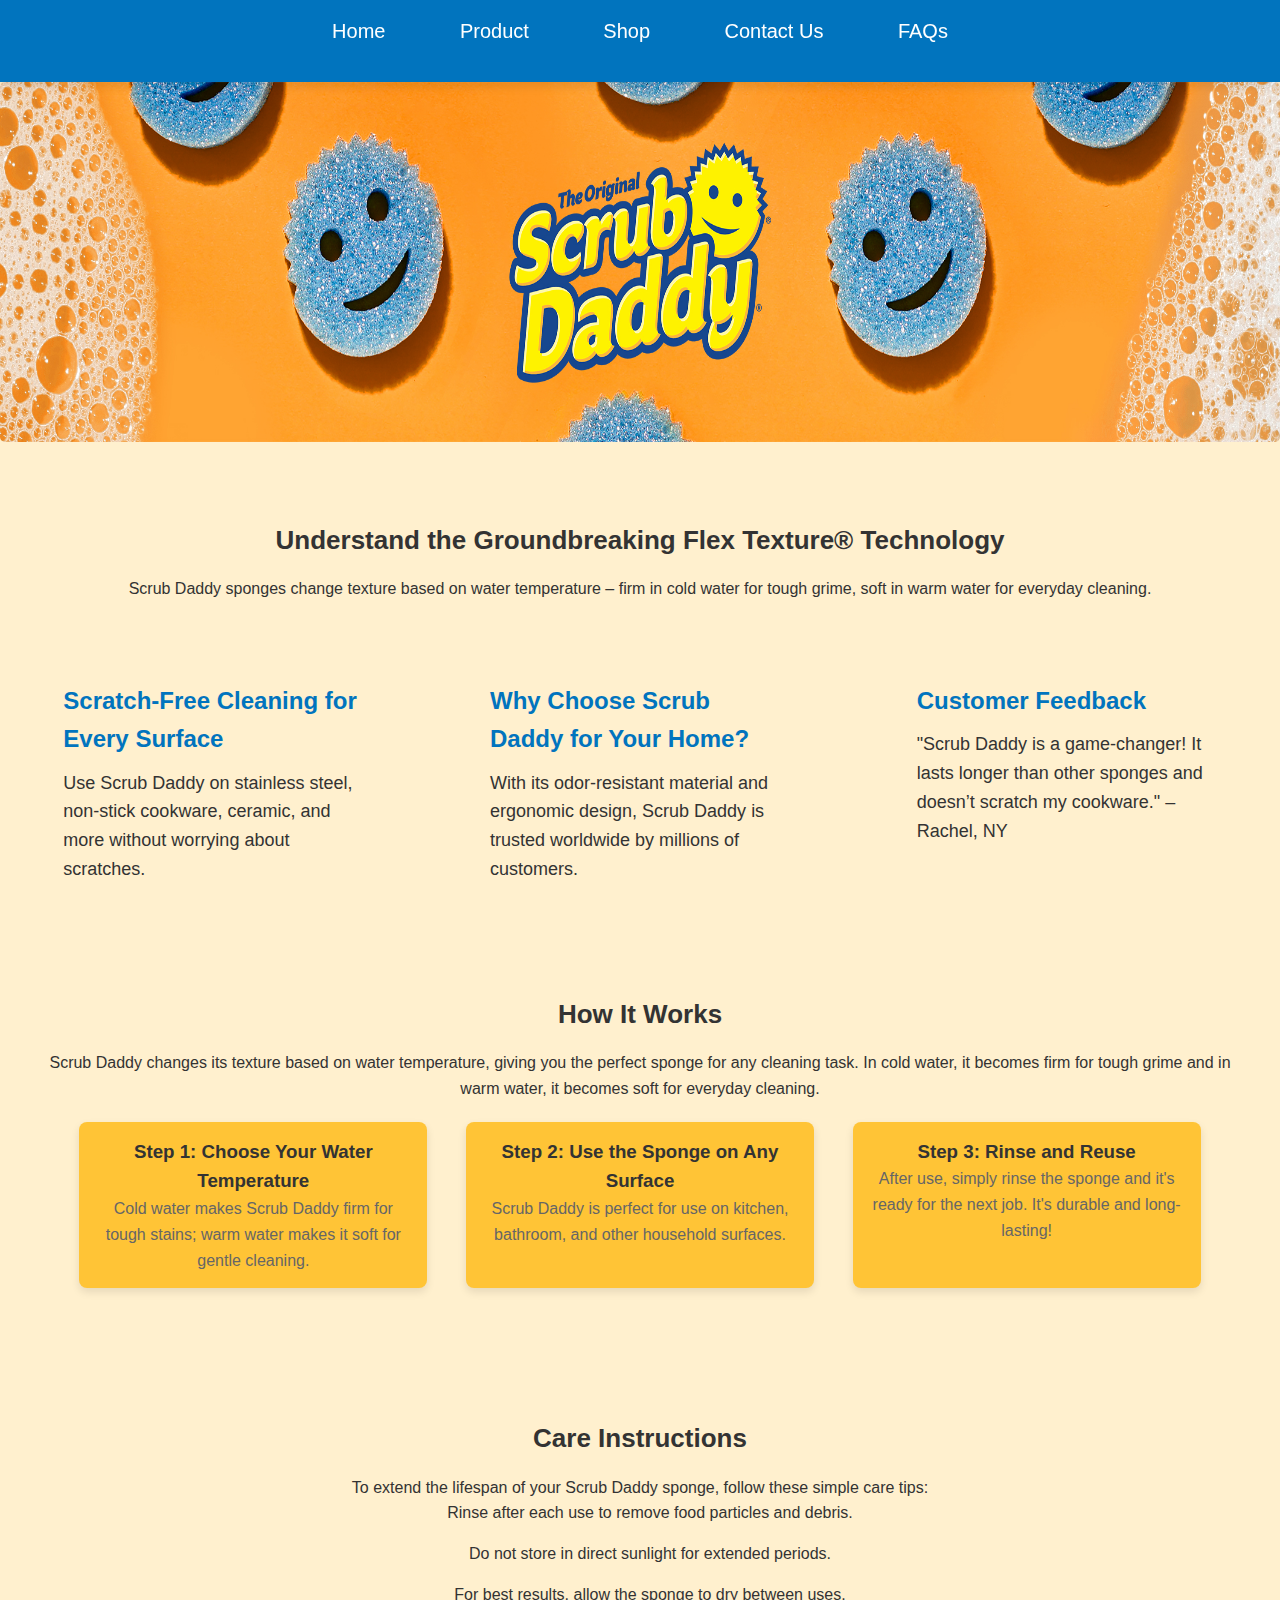
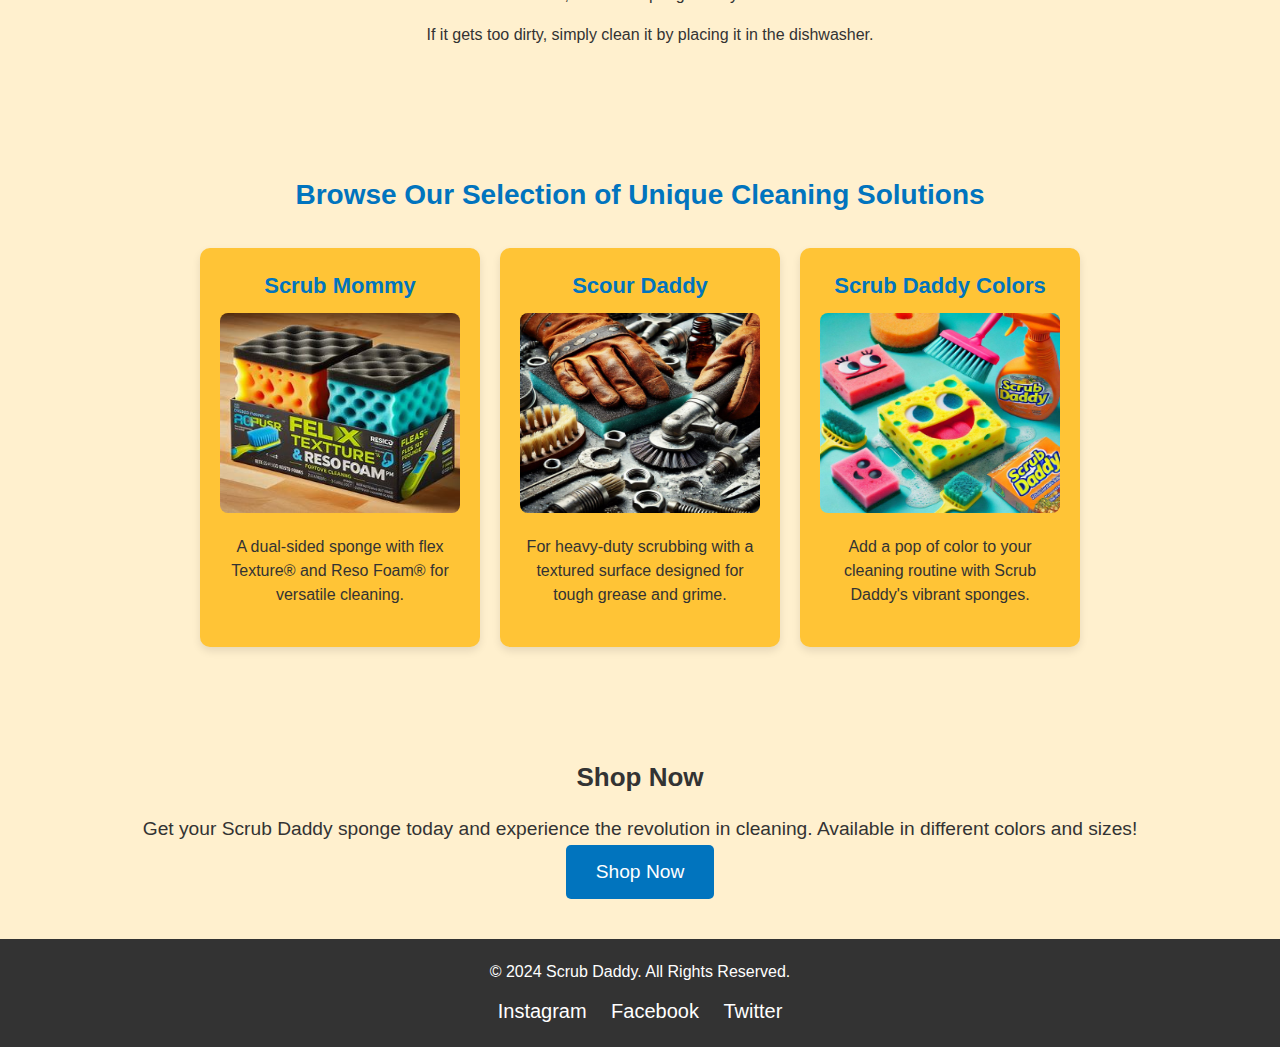
==== index.html @ 0e479552 "Add files via upload" ====
<!DOCTYPE html>
<html lang="en">

<head>
    <meta charset="UTF-8">
    <meta name="viewport" content="width=device-width, initial-scale=1.0">
    <meta name="description"
        content="Introducing Scrub Daddy, the multi-purpose sponge with revolutionary flex Texture® technology for scratch-free cleaning. Perfect for all surfaces, from kitchens to bathrooms. Join millions who trust Scrub Daddy for effective, durable cleaning.">
    <meta name="keywords"
        content="Scrub Daddy, Cleaning Sponge, Flex Texture, Scratch-Free, Multi-Purpose Sponge, Kitchen Cleaning, Bathroom Cleaning">
    <meta name="author" content="Scrub Daddy">
    <title>Scrub Daddy - Transform Your Cleaning Experience</title>
    <link rel="stylesheet" href="style.css">
</head>

<body>

    <!-- Navigation Bar -->
    <nav>

        <ul>
            <li><a href="index.html">Home</a></li>
            <li><a href="product.html">Product</a></li>
            <li><a href="shop.html">Shop</a></li>
            <li><a href="contact.html">Contact Us</a></li>
            <li><a href="faq.html">FAQs</a></li>
        </ul>
    </nav>

    <!-- Hero Section -->
    <section id="home" class="hero">
        <img src="images/Scrub Daddy sponge for cleaning.jpg" alt="Scrub Daddy sponge for cleaning">
    </section>

    <!-- Content Section -->
    <section id="product" class="product-section">
        <h2>Understand the Groundbreaking Flex Texture® Technology</h2>
        <p>Scrub Daddy sponges change texture based on water temperature – firm in cold water for tough grime, soft in
            warm water for everyday cleaning.</p>
    </section>

    <section class="features">
        <div class="feature">
            <h3>Scratch-Free Cleaning for Every Surface</h3>
            <p>Use Scrub Daddy on stainless steel, non-stick cookware, ceramic, and more without worrying about
                scratches.</p>
        </div>
        <div class="feature">
            <h3>Why Choose Scrub Daddy for Your Home?</h3>
            <p>With its odor-resistant material and ergonomic design, Scrub Daddy is trusted worldwide by millions of
                customers.</p>
        </div>
        <div class="feature">
            <h3>Customer Feedback</h3>
            <p>"Scrub Daddy is a game-changer! It lasts longer than other sponges and doesn’t scratch my cookware." –
                Rachel, NY</p>
        </div>
    </section>





    <!-- How It Works Section -->
    <section id="how-it-works" class="how-it-works-section">
        <h2>How It Works</h2>
        <p>Scrub Daddy changes its texture based on water temperature, giving you the perfect sponge for any cleaning
            task. In cold water, it becomes firm for tough grime and in warm water, it becomes soft for everyday
            cleaning.</p>
        <div class="how-it-works-steps">
            <div class="step">
                <h3>Step 1: Choose Your Water Temperature</h3>
                <p>Cold water makes Scrub Daddy firm for tough stains; warm water makes it soft for gentle cleaning.</p>
            </div>
            <div class="step">
                <h3>Step 2: Use the Sponge on Any Surface</h3>
                <p>Scrub Daddy is perfect for use on kitchen, bathroom, and other household surfaces.</p>
            </div>
            <div class="step">
                <h3>Step 3: Rinse and Reuse</h3>
                <p>After use, simply rinse the sponge and it's ready for the next job. It's durable and long-lasting!
                </p>
            </div>
        </div>
    </section>

    <!-- Care Instructions Section -->
    <section id="care-instructions" class="care-instructions-section">
        <h2>Care Instructions</h2>
        <p>To extend the lifespan of your Scrub Daddy sponge, follow these simple care tips:</p>
        <ul>
            <li>Rinse after each use to remove food particles and debris.</li>
            <li>Do not store in direct sunlight for extended periods.</li>
            <li>For best results, allow the sponge to dry between uses.</li>
            <li>If it gets too dirty, simply clean it by placing it in the dishwasher.</li>
        </ul>
    </section>

    <!-- Shop Section -->
    <section id="shop" class="shop-section">
        <h2>Browse Our Selection of Unique Cleaning Solutions</h2>
        <div class="product-list">
            <div class="product-item">
                <h3>Scrub Mommy</h3>
                <img src="images/scrub-mommy-image.jpg" alt="Scrub Mommy sponge, dual-sided with flex Texture®"
                    class="product-image">
                <p>A dual-sided sponge with flex Texture® and Reso Foam® for versatile cleaning.</p>
            </div>
            <div class="product-item">
                <h3>Scour Daddy</h3>
                <img src="images/scour-daddy-image.jpg" alt="Scour Daddy sponge designed for heavy-duty cleaning"
                    class="product-image">
                <p>For heavy-duty scrubbing with a textured surface designed for tough grease and grime.</p>
            </div>
            <div class="product-item">
                <h3>Scrub Daddy Colors</h3>
                <img src="images/scrub-daddy-colors-image.jpg" alt="Scrub Daddy sponges in different colors"
                    class="product-image">
                <p>Add a pop of color to your cleaning routine with Scrub Daddy's vibrant sponges.</p>
            </div>
        </div>
    </section>
    <!-- Shop Now Section -->
    <section id="shop-now" class="shop-now-section">
        <h2>Shop Now</h2>
        <p>Get your Scrub Daddy sponge today and experience the revolution in cleaning. Available in different colors
            and sizes!</p>
        <a href="shop.html" class="cta-button">Shop Now</a>
    </section>


    <!-- Footer -->
    <footer>
        <p>&copy; 2024 Scrub Daddy. All Rights Reserved.</p>
        <div class="social-links">
            <a href="https://www.instagram.com" target="_blank">Instagram</a>
            <a href="https://www.facebook.com" target="_blank">Facebook</a>
            <a href="https://www.twitter.com" target="_blank">Twitter</a>
        </div>
    </footer>

</body>

</html>
---- style.css ----
* {
    margin: 0;
    padding: 0;
    box-sizing: border-box;
}

body {
    font-family: 'Segoe UI', Tahoma, Geneva, Verdana, sans-serif;
    line-height: 1.6;
    color: #333;
    background-color: #FFF0CE;
    padding: 0;
    margin: 0;

}

nav {
    background-color: #0174BE;
    padding: 15px;
    box-shadow: 0 4px 10px rgba(0, 0, 0, 0.1);
    position: sticky;
    top: 0;
    z-index: 100;
}

nav ul {
    list-style-type: none;
    text-align: center;
    margin-bottom: 20px;
}

nav ul li {
    display: inline-block;
    margin: 0 20px;
    position: relative;
}

nav ul li a {
    color: white;
    text-decoration: none;
    font-size: 20px;
    padding: 8px 15px;
    border-radius: 5px;
    transition: all 0.3s ease;
}

nav ul li a:hover,
nav ul li a:focus {
    background-color: #014f7c;
    transform: translateY(-3px);
    box-shadow: 0 5px 15px rgba(0, 0, 0, 0.1);
}


.hero {

    text-align: center;

}

.hero img {
    width: 100%;
    height: 40vh;
    border-radius: 5px;

}

.hero-content {
    position: absolute;
    /* top: 30%; */
    left: 50%;
    transform: translateX(-50%);
    color: white;
    /* margin-top: 100px; */

}

.hero h1 {
    font-size: 48px;
    margin-bottom: 20px;
}

.hero p {
    font-size: 20px;
    margin-bottom: 20px;
}

.btn-primary {
    background-color: #0174BE;
    color: white;
    padding: 10px 20px;
    text-decoration: none;
    font-size: 18px;
    border-radius: 5px;
    transition: background-color 0.3s ease;
}

.btn-primary:hover {
    background-color: #014f7c;
}

.product-section {
    text-align: center;
    padding: 40px 20px;
}

.features {
    display: flex;
    justify-content: space-around;
    margin: 40px 0;
}

.feature {
    max-width: 300px;
}

.feature h3 {
    font-size: 24px;
    color: #0174BE;
}

.feature p {
    font-size: 18px;
    margin-top: 10px;
}

.shop-section {
    background-color: #FFF0CE;
    text-align: center;
    padding: 40px 20px;
}

.product-list {
    display: flex;
    justify-content: space-around;
    margin-top: 30px;
}

.product-item {
    max-width: 300px;
    padding: 20px;
    background-color: #FFC436;
    border-radius: 10px;
    box-shadow: 0 0 10px rgba(0, 0, 0, 0.1);
    text-align: center;
    transition: transform 0.3s ease, box-shadow 0.3s ease;
}

.product-item:hover {
    transform: translateY(-5px);
    box-shadow: 0 10px 20px rgba(0, 0, 0, 0.1);
}

.product-item h3 {
    color: #0174BE;
    font-size: 24px;
    margin-bottom: 15px;
}

.product-item p {
    font-size: 18px;
}

.how-it-works-section {
    padding: 40px;
    background-color: #FFF0CE;
    text-align: center;
}

.how-it-works-steps {
    display: flex;
    justify-content: space-around;
    padding: 20px;
    background-color: #FFF0CE;
}

.step {
    width: 30%;
    padding: 15px;
    background-color: #FFC436;
    border-radius: 8px;
    box-shadow: 0 4px 8px rgba(0, 0, 0, 0.1);
    text-align: center;
}

.step h3 {
    color: #333;
}

.step p {
    color: #666;
}

.shop-now-section {
    padding: 40px;
    background-color: #FFF0CE;
    text-align: center;
}

.shop-now-section p {
    font-size: 1.2em;
    color: #333;
}

.cta-button {
    display: inline-block;
    padding: 12px 30px;
    background-color: #0174BE;
    color: white;
    text-decoration: none;
    border-radius: 5px;
    font-size: 1.2em;
}

.cta-button:hover {
    background-color: #014f7c;
}

.care-instructions-section {
    padding: 40px;
    background-color: #FFF0CE;
    text-align: center;
}

.care-instructions-section ul {
    list-style-type: none;
    padding-left: 20px;
    text-align: center;
}

.product-image {
    width: 100%;
    height: auto;
    max-height: 250px;
    margin-bottom: 15px;
    border-radius: 8px;
}

.shop-section h1,
.shop-section h2 {
    font-size: 32px;
    color: #0174BE;
    margin-bottom: 20px;
}

.shop-section h2 {
    font-size: 28px;
    margin-top: 30px;
}

.shop-section p {
    font-size: 18px;
    line-height: 1.8;
    color: #333;
    margin-bottom: 20px;
}

.shop-section .product-list {
    display: flex;
    flex-wrap: wrap;
    gap: 20px;
    justify-content: center;
    margin-top: 30px;
}

.shop-section .product-item {
    max-width: 280px;
    padding: 20px;
    background-color: #FFC436;
    border-radius: 10px;
    box-shadow: 0 4px 8px rgba(0, 0, 0, 0.1);
    text-align: center;
    transition: transform 0.3s ease, box-shadow 0.3s ease;
}

.shop-section .product-item:hover {
    transform: translateY(-5px);
    box-shadow: 0 8px 16px rgba(0, 0, 0, 0.2);
}

.shop-section .product-item .product-image {
    width: 100%;
    height: auto;
    max-height: 200px;
    border-radius: 8px;
    margin-bottom: 15px;
}

.shop-section .product-item h3 {
    font-size: 22px;
    color: #0174BE;
    margin-bottom: 10px;
}

.shop-section .product-item p {
    font-size: 16px;
    line-height: 1.5;
    color: #333;
}

.customer-reviews {
    list-style-type: none;
    padding-left: 20px;
    font-size: 18px;
    color: #333;
    line-height: 1.8;
}

.customer-reviews li {
    list-style-type: none;
    margin-bottom: 15px;
    padding-left: 10px;
}

h2 {
    font-size: 26px;
    margin-top: 30px;
    margin-bottom: 15px;
}

ul li {
    list-style: none;
    margin-bottom: 15px;
}

strong {
    font-weight: bold;
}

footer {
    background-color: #0174BE;
    color: white;
    text-align: center;
    padding: 20px;
}

footer p {
    margin-bottom: 10px;
}

.social-links {
    margin-top: 10px;
}

.social-links a {
    color: white;
    margin: 0 10px;
    text-decoration: none;
    font-size: 20px;
}

.social-links a:hover {
    text-decoration: underline;
}


/* Contact Section Styles */
#contact {
    background-color: #FFF0CE;
    padding: 50px 20px;
    margin-top: 30px;
}

.contact-container {
    display: flex;
    flex-wrap: wrap;
    justify-content: space-between;
    max-width: 1200px;
    margin: 0 auto;
}

.contact-info {
    flex: 1;
    padding: 20px;
    margin-right: 20px;
    background-color: white;
    border-radius: 8px;
    box-shadow: 0px 4px 8px rgba(0, 0, 0, 0.1);
    margin-bottom: 30px;
}

.contact-info h2 {
    font-size: 28px;
    margin-bottom: 15px;
    font-weight: 600;
}

.contact-info h3 {
    font-size: 20px;
    margin-top: 15px;
    font-weight: 500;
}

.contact-info p {
    font-size: 16px;
    margin-top: 8px;
}

.contact-info ul {
    list-style: none;
}

.contact-info ul li {
    margin-bottom: 20px;
}

.contact-info a {
    color: #0174BE;
    text-decoration: none;
}

.contact-info a:hover {
    text-decoration: underline;
}

.contact-form {
    flex: 1;
    padding: 20px;
    background-color: white;
    border-radius: 8px;
    box-shadow: 0px 4px 8px rgba(0, 0, 0, 0.1);
}

.contact-form h2 {
    font-size: 28px;
    margin-bottom: 20px;
    font-weight: 600;
}

.contact-form label {
    font-size: 16px;
    font-weight: 500;
    margin-bottom: 5px;
    display: block;
}

.contact-form input,
.contact-form textarea {
    width: 100%;
    padding: 12px;
    margin-bottom: 15px;
    font-size: 16px;
    border: 1px solid #ccc;
    border-radius: 4px;
}

.contact-form textarea {
    resize: vertical;
}

.contact-form .submit-button {
    background-color: #0174BE;
    color: white;
    padding: 15px 30px;
    font-size: 16px;
    border-radius: 4px;
    border: none;
    cursor: pointer;
}

.contact-form .submit-button:hover {
    background-color: #FFD700;
}


.hero p {
    font-size: 20px;
    margin-bottom: 0px;
    font-weight: 400;
}

/* FAQ Section Styles */
.faq-section {
    padding: 40px 20px;
    background-color: #FFF0CE;
    text-align: center;
    margin-top: 30px;

}

.faq-item {
    margin-bottom: 20px;
}

.faq-item h3 {
    font-size: 20px;
    color: #0174BE;
}

.faq-item p {
    font-size: 16px;
    color: #333;
    margin-top: 10px;
}

.faq-section {
    padding: 40px 20px;
    text-align: center;
}

.faq-item {
    background-color: #FFF9E6;
    padding: 20px;
    margin: 20px 0;
    border-radius: 10px;
    box-shadow: 0 4px 8px rgba(0, 0, 0, 0.1);
}

.faq-item h3 {
    color: #0174BE;
    font-size: 24px;
}

.faq-item p {
    font-size: 18px;
    margin-top: 10px;
}

* Product Banner */ #product-banner {
    text-align: center;
    margin-bottom: 30px;
}

#product-banner img {
    width: 100%;
    max-width: 800px;
    height: auto;
    border-radius: 8px;
}

/* Product Information Section */
#product-info {
    margin-bottom: 40px;
}

#product-info h1 {
    font-size: 2.5em;
    color: #333;
    text-align: center;
    margin-bottom: 15px;
}

#product-info p {
    font-size: 1.1em;
    line-height: 1.6;
    text-align: center;
    margin: 0 10%;
}

/* Why Scrub Daddy Section */
#why-scrub-daddy {
    background-color: #FFF9E6;
    padding: 30px;
    border-radius: 8px;
    box-shadow: 0 0 10px rgba(0, 0, 0, 0.1);
    margin-bottom: 40px;
}

#why-scrub-daddy h2 {
    font-size: 2em;
    color: #0078D4;
    text-align: center;
    margin-bottom: 20px;
}

#why-scrub-daddy ul {
    list-style-type: none;
    padding: 0;
    text-align: center;
}

#why-scrub-daddy li {
    font-size: 1.2em;
    margin-bottom: 15px;
}

#why-scrub-daddy strong {
    color: #0078D4;
}

/* Grid Layout */
#product-grid {
    padding: 20px;
}

.grid-container {
    display: grid;
    grid-template-columns: repeat(3, 1fr);
    /* 3 columns per row */
    gap: 20px;
    /* Gap between items */
}

.product {
    border: 1px solid #ccc;
    padding: 10px;
    text-align: center;
    background-color: #FFC436;
    border-radius: 8px;
    box-shadow: 0 4px 8px rgba(0, 0, 0, 0.1);
    transition: transform 0.3s ease;
    display: flex;
    flex-direction: column;
    justify-content: space-between;
    min-height: 350px;

}

.product:hover {
    transform: scale(1.05);

}

.product img {
    width: 100%;
    height: auto;
    max-height: 250px;
    border-radius: 4px;
}

.product h3 {
    margin-top: 10px;
    font-size: 16px;
    color: #333;
    font-weight: 600;
}

.product p {
    margin-top: 8px;
    font-size: 12px;
    color: #666;
    flex-grow: 1;

}

.product button {
    margin-top: 12px;
    padding: 8px 16px;
    background-color: #0078D4;
    color: white;
    border: none;
    border-radius: 5px;
    cursor: pointer;
}

.product button:hover {
    background-color: #014f7c;
}


/* Customer Reviews Section */
#customer-reviews {
    margin-bottom: 40px;
}

#customer-reviews h2 {
    font-size: 2em;
    color: #0078D4;
    text-align: center;
    margin-bottom: 20px;
}

.review {
    background-color: #FFF9E6;
    padding: 15px;
    margin-left: 20px;
    margin-right: 20px;
    margin-bottom: 20px;
    border-radius: 9px;
    box-shadow: 0 0 8px rgba(0, 0, 0, 0.1);
}

.review p {
    font-size: 1.1em;
    line-height: 1.6;
}

.review strong {
    color: #0078D4;
}

/* How Scrub Daddy Helps Section */
#how-it-helps {
    margin-bottom: 40px;
}

#how-it-helps h2 {
    font-size: 2em;
    color: #0078D4;
    text-align: center;
    margin-bottom: 20px;
}

#how-it-helps p {
    font-size: 1.1em;
    line-height: 1.6;
    text-align: center;
}

#how-it-helps ul {
    list-style-type: none;
    padding: 0;
    text-align: center;
}

#how-it-helps li {
    font-size: 1.2em;
    margin-bottom: 15px;
}

/* Order Now Section */
#order-now {
    background-color: #0078D4;
    color: #FFF0CE;
    text-align: center;
    padding: 40px 20px;
    border-radius: 8px;
    margin-bottom: 40px;
}

#order-now h2 {
    font-size: 2.5em;
    margin-bottom: 20px;
}

#order-now p {
    font-size: 1.2em;
    line-height: 1.6;
    margin-bottom: 30px;
}

#order-now button {
    background-color: #fff;
    color: #0078D4;
    font-size: 1.1em;
    padding: 10px 20px;
    border: none;
    border-radius: 5px;
    cursor: pointer;
    transition: background-color 0.3s;
}

#order-now button:hover {
    background-color: #f4f4f4;
}

/* Footer */
footer {
    background-color: #333;
    color: #fff;
    padding: 20px;
    text-align: center;
}

/* Media Queries */


@media screen and (max-width: 768px) and (min-width: 460px) {
    nav ul li {
        display: block;
        margin: 10px 0;
    }

    .grid-container {
        grid-template-columns: 1fr;
    }

    .product {
        min-height: 300px;
    }

    .hero-content {
        width: 90%;
    }

    .contact-form input,
    .contact-form textarea {
        font-size: 14px;
    }

    #product-info p {
        margin: 0 5%;
    }
}

@media screen and (max-width: 460px) {
    .hero h1 {
        font-size: 28px;
    }

    .hero p {
        font-size: 16px;
    }

    .btn-primary {
        font-size: 16px;
        padding: 8px 16px;
    }

    .product-item h3 {
        font-size: 20px;
    }

    .product-item p {
        font-size: 14px;
    }

    .faq-item h3 {
        font-size: 20px;
    }

    .faq-item p {
        font-size: 16px;
    }

    .contact-info h2,
    .contact-form h2 {
        font-size: 24px;
    }

    #order-now h2 {
        font-size: 2em;
    }

    #order-now p {
        font-size: 1em;
    }
}
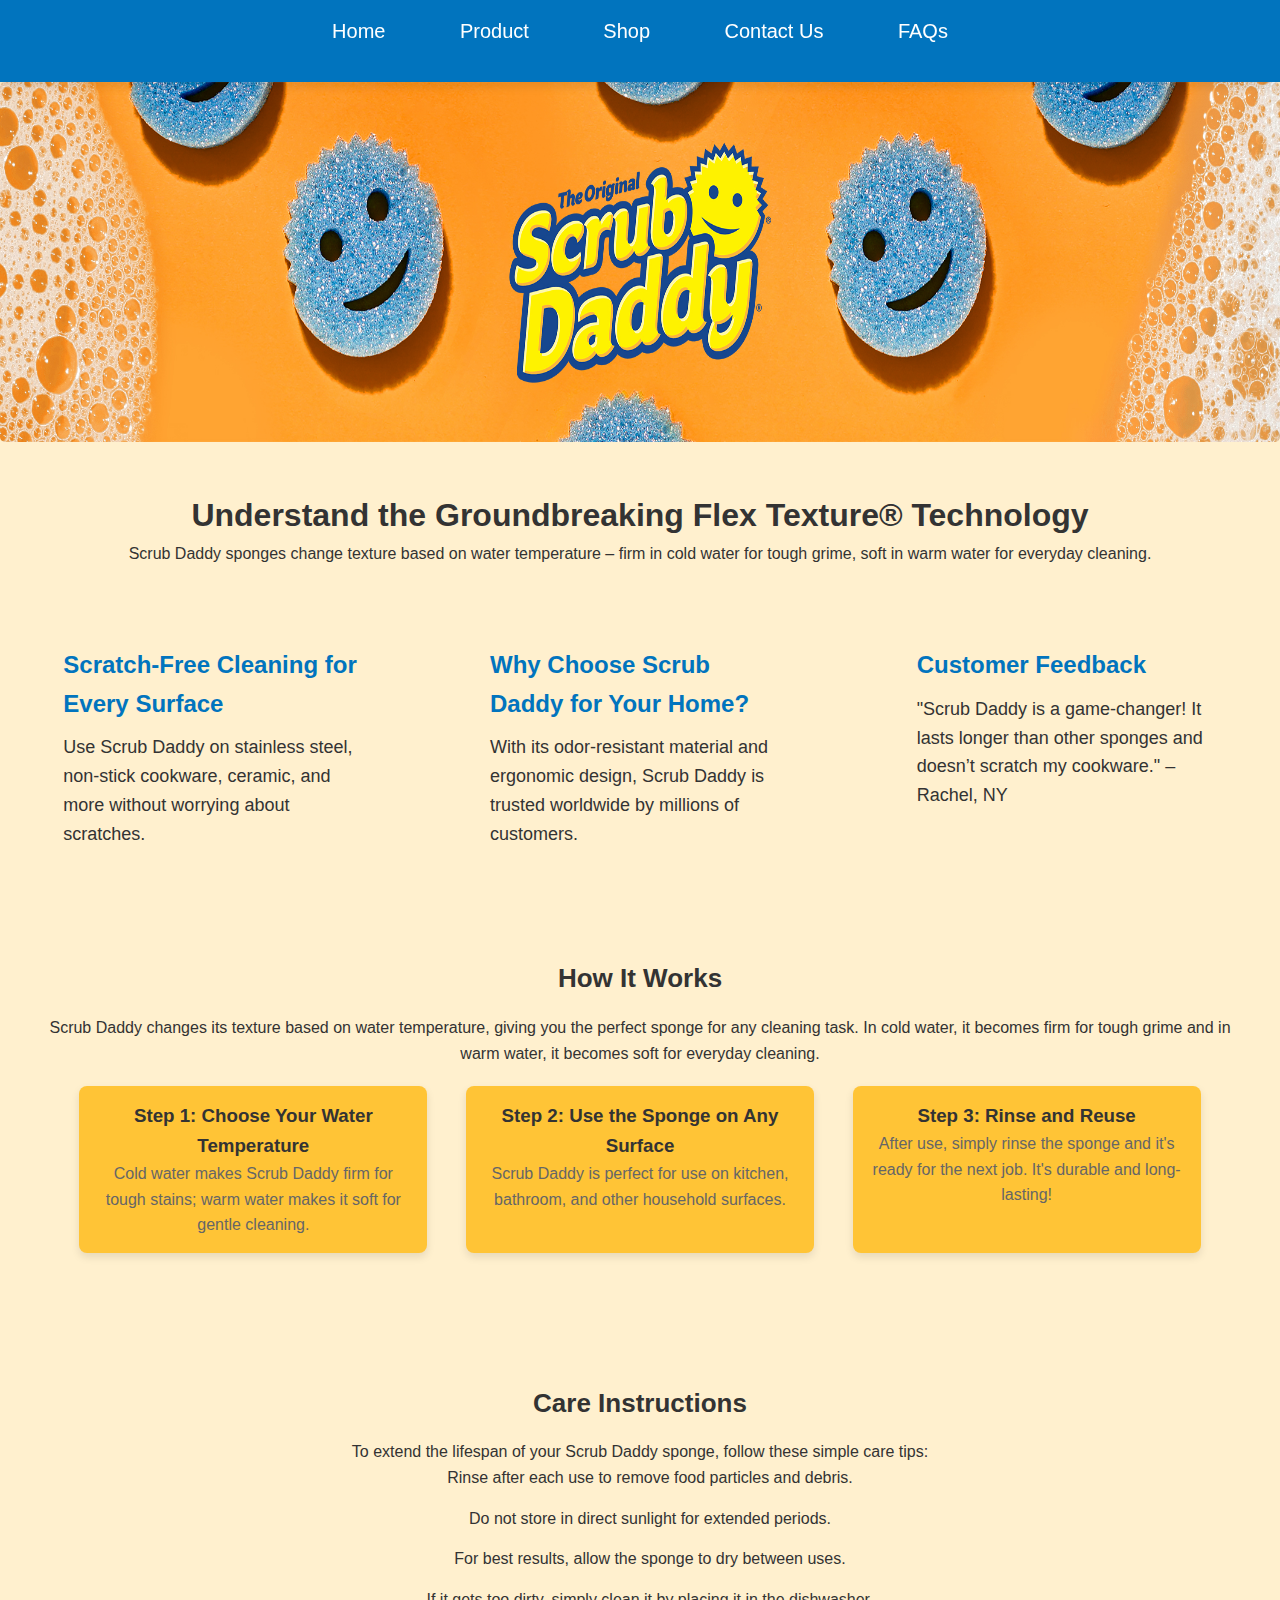
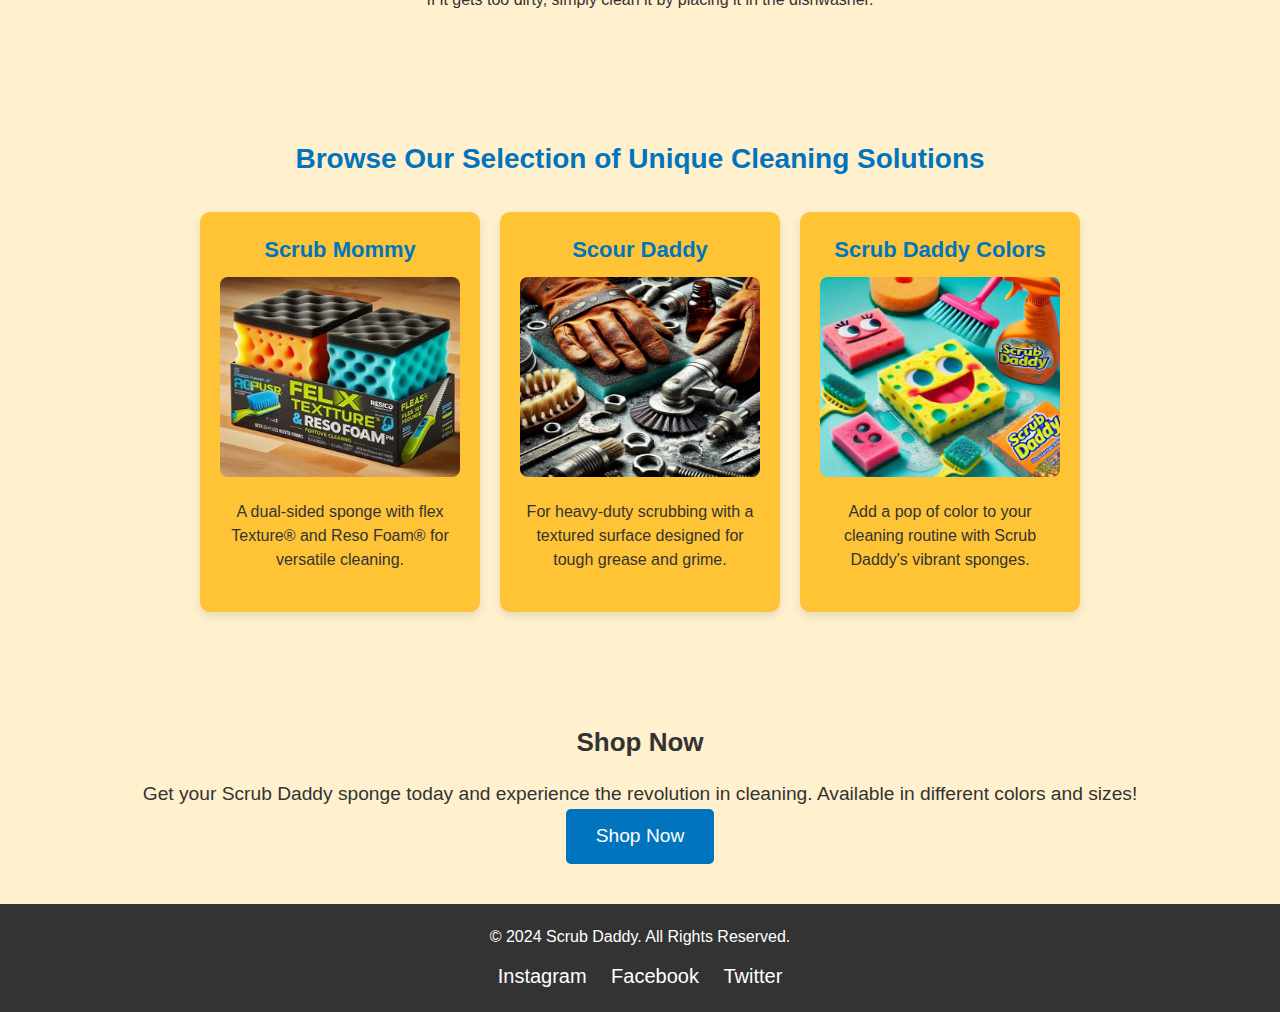
==== commit 627a2c5b: "Update index.html" ====
--- a/index.html
+++ b/index.html
@@ -2,6 +2,16 @@
 <html lang="en">
 
 <head>
+<!-- Google tag (gtag.js) -->
+<script async src="https://www.googletagmanager.com/gtag/js?id=G-2RC8TH360G"></script>
+<script>
+  window.dataLayer = window.dataLayer || [];
+  function gtag(){dataLayer.push(arguments);}
+  gtag('js', new Date());
+
+  gtag('config', 'G-2RC8TH360G');
+</script>
+
     <meta charset="UTF-8">
     <meta name="viewport" content="width=device-width, initial-scale=1.0">
     <meta name="description"
@@ -14,6 +24,7 @@
 </head>
 
 <body>
+
 
     <!-- Navigation Bar -->
     <nav>
@@ -34,7 +45,7 @@
 
     <!-- Content Section -->
     <section id="product" class="product-section">
-        <h2>Understand the Groundbreaking Flex Texture® Technology</h2>
+        <h1>Understand the Groundbreaking Flex Texture® Technology</h1>
         <p>Scrub Daddy sponges change texture based on water temperature – firm in cold water for tough grime, soft in
             warm water for everyday cleaning.</p>
     </section>
@@ -141,4 +152,4 @@
 
 </body>
 
-</html>+</html>
